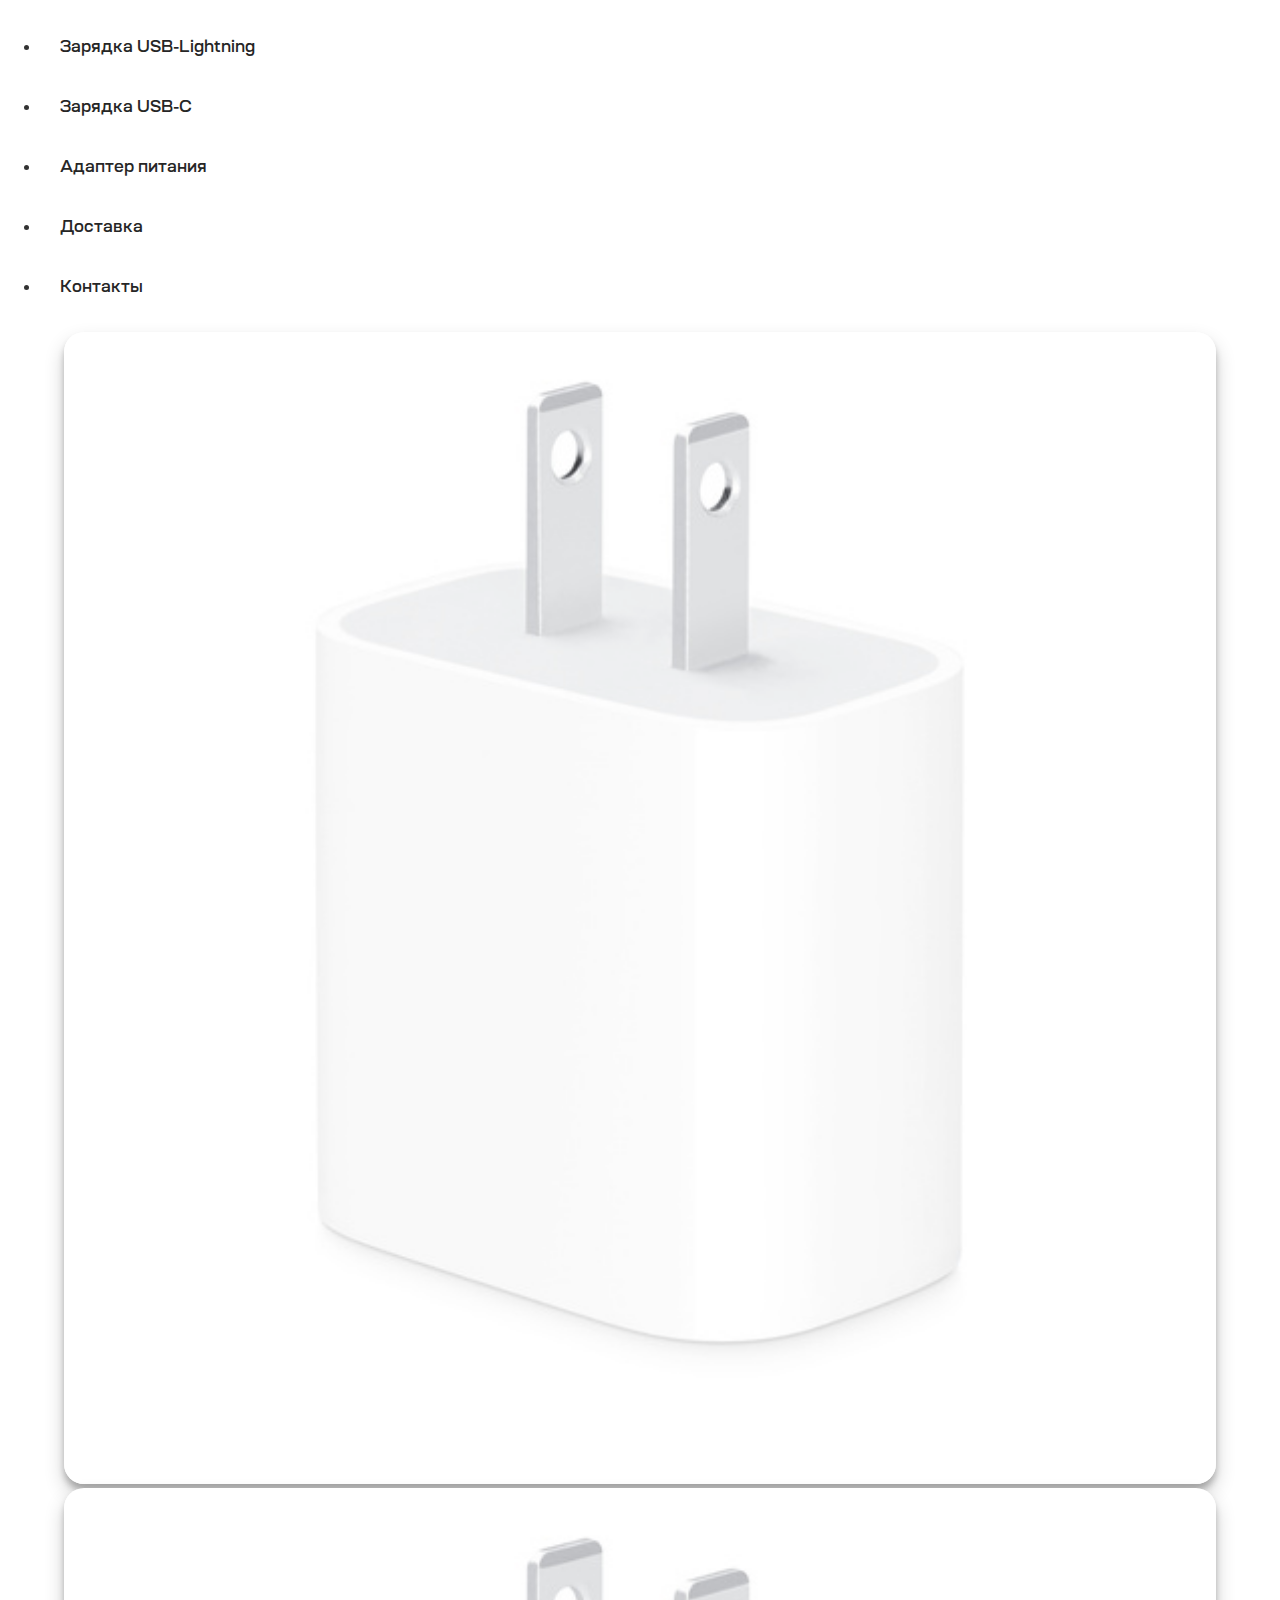
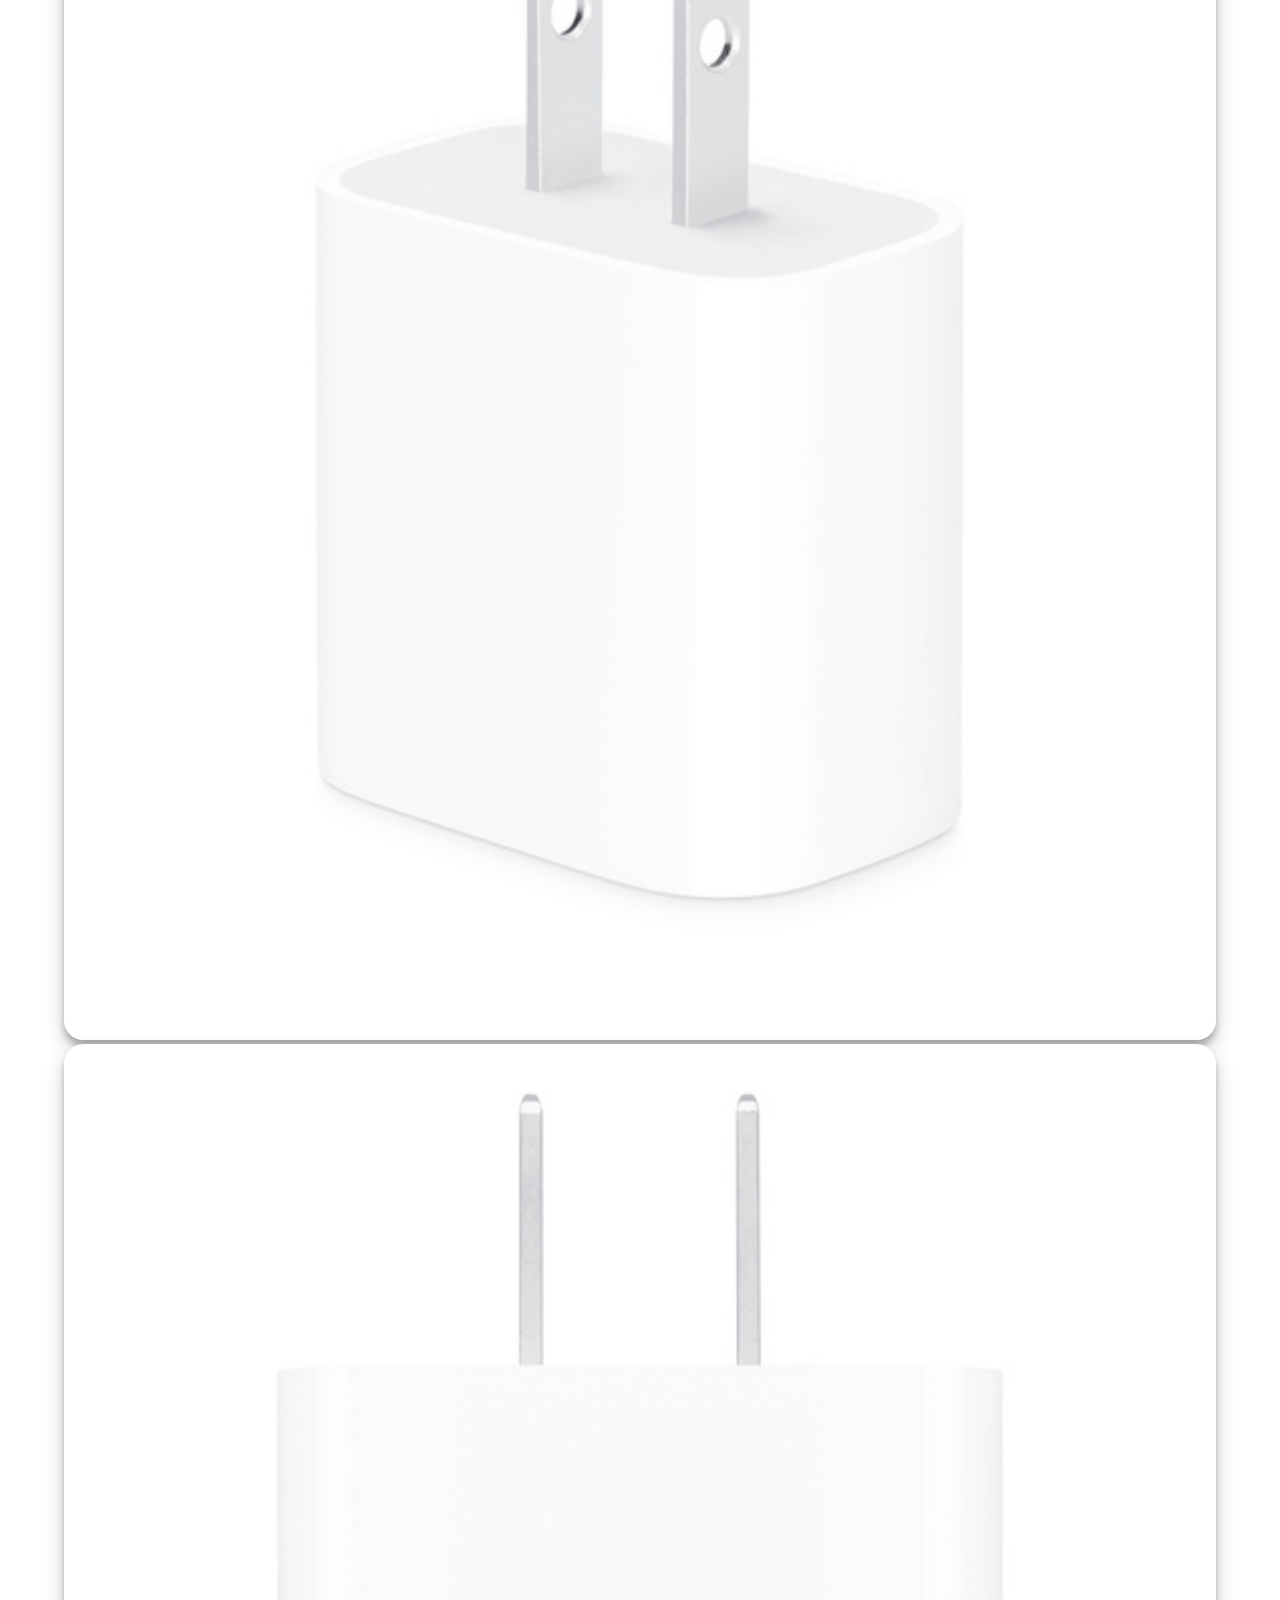
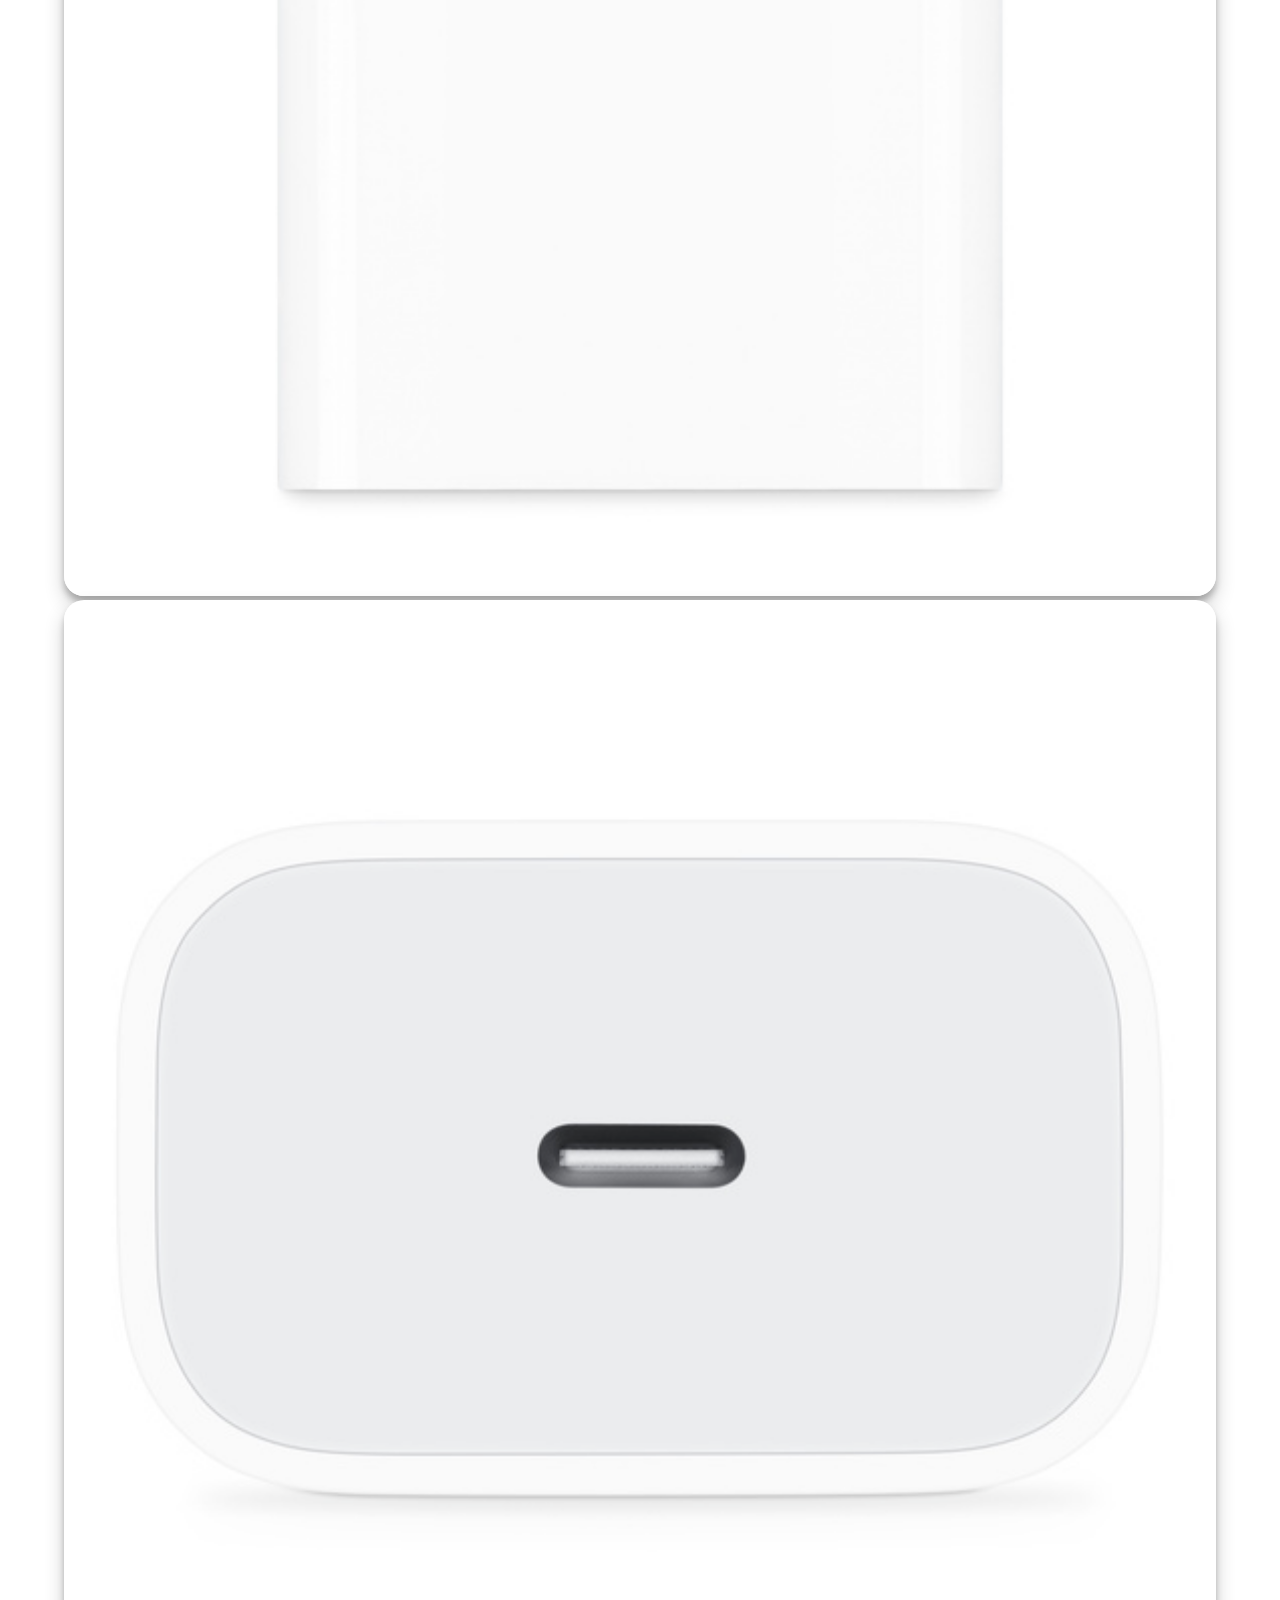
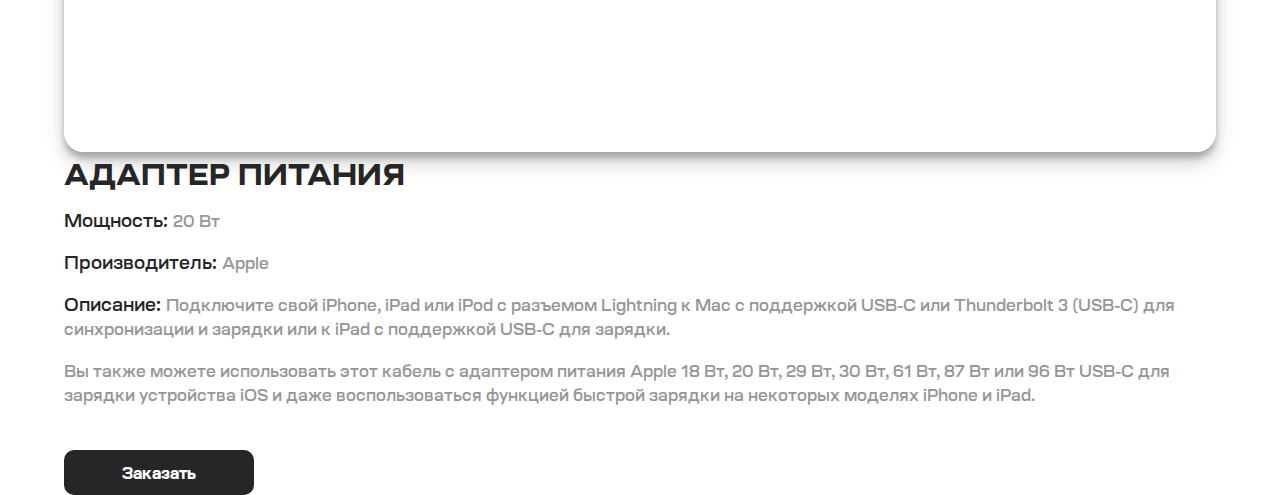
==== html/adapter.html @ 34aa5b3f "JS-Store20" ====
<!DOCTYPE html>
<html lang="en">
<head>
    <meta charset="UTF-8">
    <meta http-equiv="X-UA-Compatible" content="IE=edge">
    <meta name="viewport" content="width=device-width, initial-scale=1.0">
    <link href="https://cdn.jsdelivr.net/npm/bootstrap@5.1.3/dist/css/bootstrap.min.css" rel="stylesheet" integrity="sha384-1BmE4kWBq78iYhFldvKuhfTAU6auU8tT94WrHftjDbrCEXSU1oBoqyl2QvZ6jIW3" crossorigin="anonymous">
    <link rel="stylesheet" href="/css/style2.css">
    <link rel="stylesheet" href="/css/card.css">
    <title>Adapter</title>
</head>
<body>
    <nav class="navbar navbar-expand-sm mt-5">
        <div class="container-md">
          <div class="collapse navbar-collapse justify-content-center" id="navbarSupportedContent">
            <ul class="navbar-nav start-50">
              <li class="nav-item">
                <a class="nav-link" aria-current="page" href="/index.html">Зарядка USB-Lightning</a>
              </li>
              <li class="nav-item">
                <a class="nav-link" aria-current="page" href="/index.html">Зарядка USB-C</a>
              </li>
              <li class="nav-item">
                <a class="nav-link" aria-current="page" href="/index.html">Адаптер питания</a>
              </li>
              <li class="nav-item">
                <a class="nav-link" aria-current="page" href="/index.html">Доставка</a>
              </li>
              <li class="nav-item">
                <a class="nav-link" aria-current="page" href="/index.html">Контакты</a>
              </li>
            </ul>
          </div>
        </div>
      </nav>

      <div class="container2">

      <div class="row mt-5 justify-content-center">
          <div class="col-12 col-md-5">
              <div class="row">
                <div class="col-12 card_image">
                    <img id="changeImg" src="/adapter-img/Adapter1.png" alt="Adapter">
                  </div>
              </div>
              <div class="row mt-3 mb-5">
                  <div class="col-4 card_image">
                    <img id="image1" src="/adapter-img/Adapter1.png" alt="Adapter" onclick="images1()">
                  </div>
                  <div class="col-4 card_image">
                    <img id="image2" src="/adapter-img/Adapter2.png" alt="Adapter back" onclick="images2()">
                  </div>
                  <div class="col-4 card_image">
                    <img id="image3" src="/adapter-img/Adapter3.png" alt="Adapter top" onclick="images3()">
                  </div>
              </div>
          </div>

          <div class="col-12 col-md-5">
            <div class="cardheader_title">
                <h2>
                  Адаптер питания
                </h2>
            </div>
            <div class="cardheader_subtitle">
                <p>
                    Мощность: <span>20 Вт</span>
                </p>
                <p>
                    Производитель: <span>Apple</span>
                </p>
                <p>
                    Описание: <span>Подключите свой iPhone, iPad или iPod с разъемом Lightning к Mac с поддержкой USB-C или Thunderbolt 3 (USB-C) для синхронизации и зарядки или к iPad с поддержкой USB-C для зарядки. </span>
                </p>
                <p>
                  <span>
                    Вы также можете использовать этот кабель с адаптером питания Apple 18 Вт, 20 Вт, 29 Вт, 30 Вт, 61 Вт, 87 Вт или 96 Вт USB-C для зарядки устройства iOS и даже воспользоваться функцией быстрой зарядки на некоторых моделях iPhone и iPad. </span>
                  </p>
                <button type="button" class="info-btn">Заказать</button>
          </div>
      </div>
    </div>

    </div>


    <script src="https://cdn.jsdelivr.net/npm/@popperjs/core@2.10.2/dist/umd/popper.min.js" integrity="sha384-7+zCNj/IqJ95wo16oMtfsKbZ9ccEh31eOz1HGyDuCQ6wgnyJNSYdrPa03rtR1zdB" crossorigin="anonymous"></script>
      <script src="https://cdn.jsdelivr.net/npm/bootstrap@5.1.3/dist/js/bootstrap.min.js" integrity="sha384-QJHtvGhmr9XOIpI6YVutG+2QOK9T+ZnN4kzFN1RtK3zEFEIsxhlmWl5/YESvpZ13" crossorigin="anonymous"></script>
      <script src="/script/scriptcard.js"></script>
</body>
</html>
---- css/style2.css ----
body {
    font-family: "Ruberoid-600";
    margin: 0;
    padding: 0;
    background-color: #fff;
    color: #333;
}

h1, h2, h3, h4, h5, h6 {
    margin: 0;
}

.container1 {
    width: 90%;
    margin: 0 auto;
}


/* Navbar */
.nav-item {
    padding: 20px;
}

.nav-link {
    font-weight: 600;
    font-style: normal;
    color: #262626;
    font-size: 16px;
    text-decoration: none;
    transition: color .2 linear;
    position: relative;
    padding: 0;
}

.nav-link::before {
    content: '';
    width: 0;
    height: 2px;
    background-color: #262626;
    position: absolute;
    transition: all .2s linear;
    left: 0;
    bottom: -5px;
}

.nav-link:hover {
    color: black;
}

.nav-link:hover::before {
    width: 100%;
}

.nav-link:visited {
    color: black
}

/* Lightning */
.lightning {
    margin-top: 30px;
}

.lightning-text {
    margin-top: 100px;
}

.lightning-img img{
    width: 100%;
}

/* Usb-c */
.usb-c {
    margin-top: 10px;
}

.usbc-text {
    margin-top: 200px;
}

.usbc-img img{
    width: 100%;
}

/* Adapter */
.adapter {
    margin-top: 140px;
    margin-bottom: 140px;
}

.adapter-text {
    margin-top: 100px;
}

.adapter-img img {
    width: 100%;
}

/* Footer */

.footer {
    background-color: #e5e5e5;
    padding: 50px 120px;
    color: #3d3d3d;
}

.footer_text {
    color: #262626;
    opacity: 0.7;
}


.footer_text h4{
    font-size: 24px;
}

.footer_text p{
    font-family: "Ruberoid-300";
    font-size: 16px;
}

.footer .row {
    margin-top: 50px;
}

.footer .row .col-md-3 h1{
    font-size: 24px;
} 

.footer .row .col-md-3 h5{
    font-size: 18px;
}


.footer_list {
    display: flex;
    flex-direction: column;
}

.footer_link {
    font-family: "Ruberoid-300";
    font-size: 16px;
    margin-top: 10px;
    list-style-type: none;
    text-align: start;
    text-decoration: none;
    color: #262626;
    transition: color .2 linear;
}

.footer_link:hover  {
    font-family: "Ruberoid-600";
    color: black;
}

.social-media {
    margin-left: -40px;
    text-align: center;
}

.footer_icon {
    margin: 15px;
    margin-top: 20px;
}

.footer_icon:hover {
    transform: scale(1.2);
}


/* General */
.title h1{
    font-family: "Ruberoid-800";
    font-style: normal;
    font-size: 120px;
    text-transform: uppercase;
    color: #000;
    opacity: 6%;
}

.sub-title h2{
    font-family: "Ruberoid-800";
    font-style: normal;
    font-size: 47px;
    margin-top: -60px;
    /* position: absolute; */
    text-transform: uppercase;
    color: #000;
}

.info-text {
    font-family: "Ruberoid-600";
    font-style: normal;
    font-size: 16px;
    line-height: 20.8px;
    color: #454545;
}

.info-btn {
    font-family: "Ruberoid-800";
    margin-top: 25px;
    font-size: 16px;
    color: #fff;
    border-radius: 10px;
    border-style: solid;
    border-color: #262626;
    background-color: #262626;
    text-align: center; 
    height: 45px; 
    width: 190px; 
    text-decoration: none;
    transition: background .1s linear, color .1s linear;
}

.info-btn:hover {
    background-color: black;
    color: #fff;
    border-color: black;
    transform: scale(1.1);
}


/* 576px */
@media (max-width: 576px) {
    /* Lightning */
    .lightning {
        margin-top: 25px;
    }
    
    .lightning-text {
        margin-top: 0px;
    }
    
    /* USB-C */
    .usb-c {
        margin-top: 15px;
    }
    
    .usbc-text {
        text-align: start !important;
        margin-top: 0px;
    }
    
    /* Adapter */
    .adapter {
        margin-top: 15px;
        margin-bottom: 20px;
    }
    
    .adapter-text {
        margin-top: 0px;
    }

    /* Footer */
    .footer {
        background-color: #ebe9e9;
        padding: 30px 20px !important;
        color: #3d3d3d;
    }
    
    .footer .row {
        justify-content: center;
        text-align: center;
        margin-top: 15px;
    }

    .categories {
        display: none;
    } 
    
    .information {
        margin-top: 10px;
    }
    
    .footer_list {
        display: flex;
        flex-direction: column;
    }

    .footer_link {
        text-align: center;
    }
      
    .social-media {
        margin-top: 20px;
        margin-left: 0px;
        text-align: center;
    }
    
    .footer_icon {
        margin: 15px;
    }

    /* General */
    .title h1{
        font-family: "Ruberoid-800";
        font-style: normal;
        font-size: 15vw;
        text-transform: uppercase;
        color: #000;
        opacity: 6%;
    }

    .sub-title h2{
        font-family: "Ruberoid-800";
        font-style: normal;
        font-size: 6vw;
        margin-top: -30px;
        /* position: absolute; */
        text-transform: uppercase;
        color: #000;
    }

    .info-text {
        font-family: "Ruberoid-600";
        font-style: normal;
        font-size: 16px;
        line-height: 20.8px;
        color: #262626;
        opacity: 80%;

    }

    a button {
        display: none;
    }


}


/* 768 */
@media (min-width: 577px) and (max-width: 768px) {
    /* Navbar */
    .nav-item {
        padding: 5px;
    }

    /* Lightning */
    .lightning {
        margin-top: 25px;
    }
    
    .lightning-text {
        margin-top: 0px;
    }

    .lightning-img img {
        float: right;
        width: 70%;
    }
    
    /* USB-C */
    .usb-c {
        margin-top: 15px;
    }
    
    .usbc-text {
        text-align: end !important;
        margin-top: 0px;
    }

    .usbc-img img {
        /* margin-top: -100px; */
        width: 70%;
    }
    
    /* Adapter */
    .adapter {
        margin-top: 15px;
        margin-bottom: 20px;
    }
    
    .adapter-text {
        margin-top: 0px;
    }

    .adapter-img img {
        float: right;
        /* margin-top: -100px; */
        width: 70%;
    }

    /* Footer */
    .footer {
        background-color: #ebe9e9;
        padding: 30px 30px !important;
        color: #3d3d3d;
    }
    
    .footer .row {
        margin-top: 30px;
    }
    
    .footer_list {
        display: flex;
        flex-direction: column;
    }
      
    .social-media {
        margin-left: 0px;
        text-align: center;
    }
    
    .footer_icon {
        margin: 12px;
    }

    /* General */
    .title h1{
        font-family: "Ruberoid-800";
        font-style: normal;
        font-size: 15vw;
        text-transform: uppercase;
        color: #000;
        opacity: 6%;
    }

    .sub-title h2{
        font-family: "Ruberoid-800";
        font-style: normal;
        font-size: 6vw;
        margin-top: -60px;
        /* position: absolute; */
        text-transform: uppercase;
        color: #000;
    }

    .info-text {
        font-family: "Ruberoid-600";
        font-style: normal;
        font-size: 16px;
        line-height: 20.8px;
        color: #262626;
        opacity: 80%;

    }


}

























@font-face {
    font-family: "Ruberoid-800";
    src: url(/Ruberoid/Ruberoid-ExtraBold.otf);
}

@font-face {
    font-family: "Ruberoid-600";
    src: url(/Ruberoid/Ruberoid-SemiBold.otf);
}

@font-face {
    font-family: "Ruberoid-300";
    src: url(/Ruberoid/Ruberoid-Light.otf);
}
---- css/card.css ----
/* Container */
.container2 {
    width: 90%;
    margin: 0 auto;
}


/* Text */
.cardheader_title h2{
    font-family: "Ruberoid-800";
    font-size: 30px;
    text-transform: uppercase;
    color: #262626;
}

.cardheader_subtitle p{
    margin-top: 15px;
    font-family: "Ruberoid-600";
    font-size: 18px;
    color: #262626;
    line-height: 24px;
}

.cardheader_subtitle span {
    font-size: 16px;
    color: #969696;
}

/* Image */

.card_image img{
    height: auto;
    width: 100%;
    cursor: pointer;
    border-radius: 20px;
    box-shadow: 0 10px 20px rgba(0,0,0,0.19), 0 6px 6px rgba(0,0,0,0.23);
}












@font-face {
    font-family: "Ruberoid-800";
    src: url(/Ruberoid/Ruberoid-ExtraBold.otf);
}

@font-face {
    font-family: "Ruberoid-600";
    src: url(/Ruberoid/Ruberoid-SemiBold.otf);
}

@font-face {
    font-family: "Ruberoid-300";
    src: url(/Ruberoid/Ruberoid-Light.otf);
}
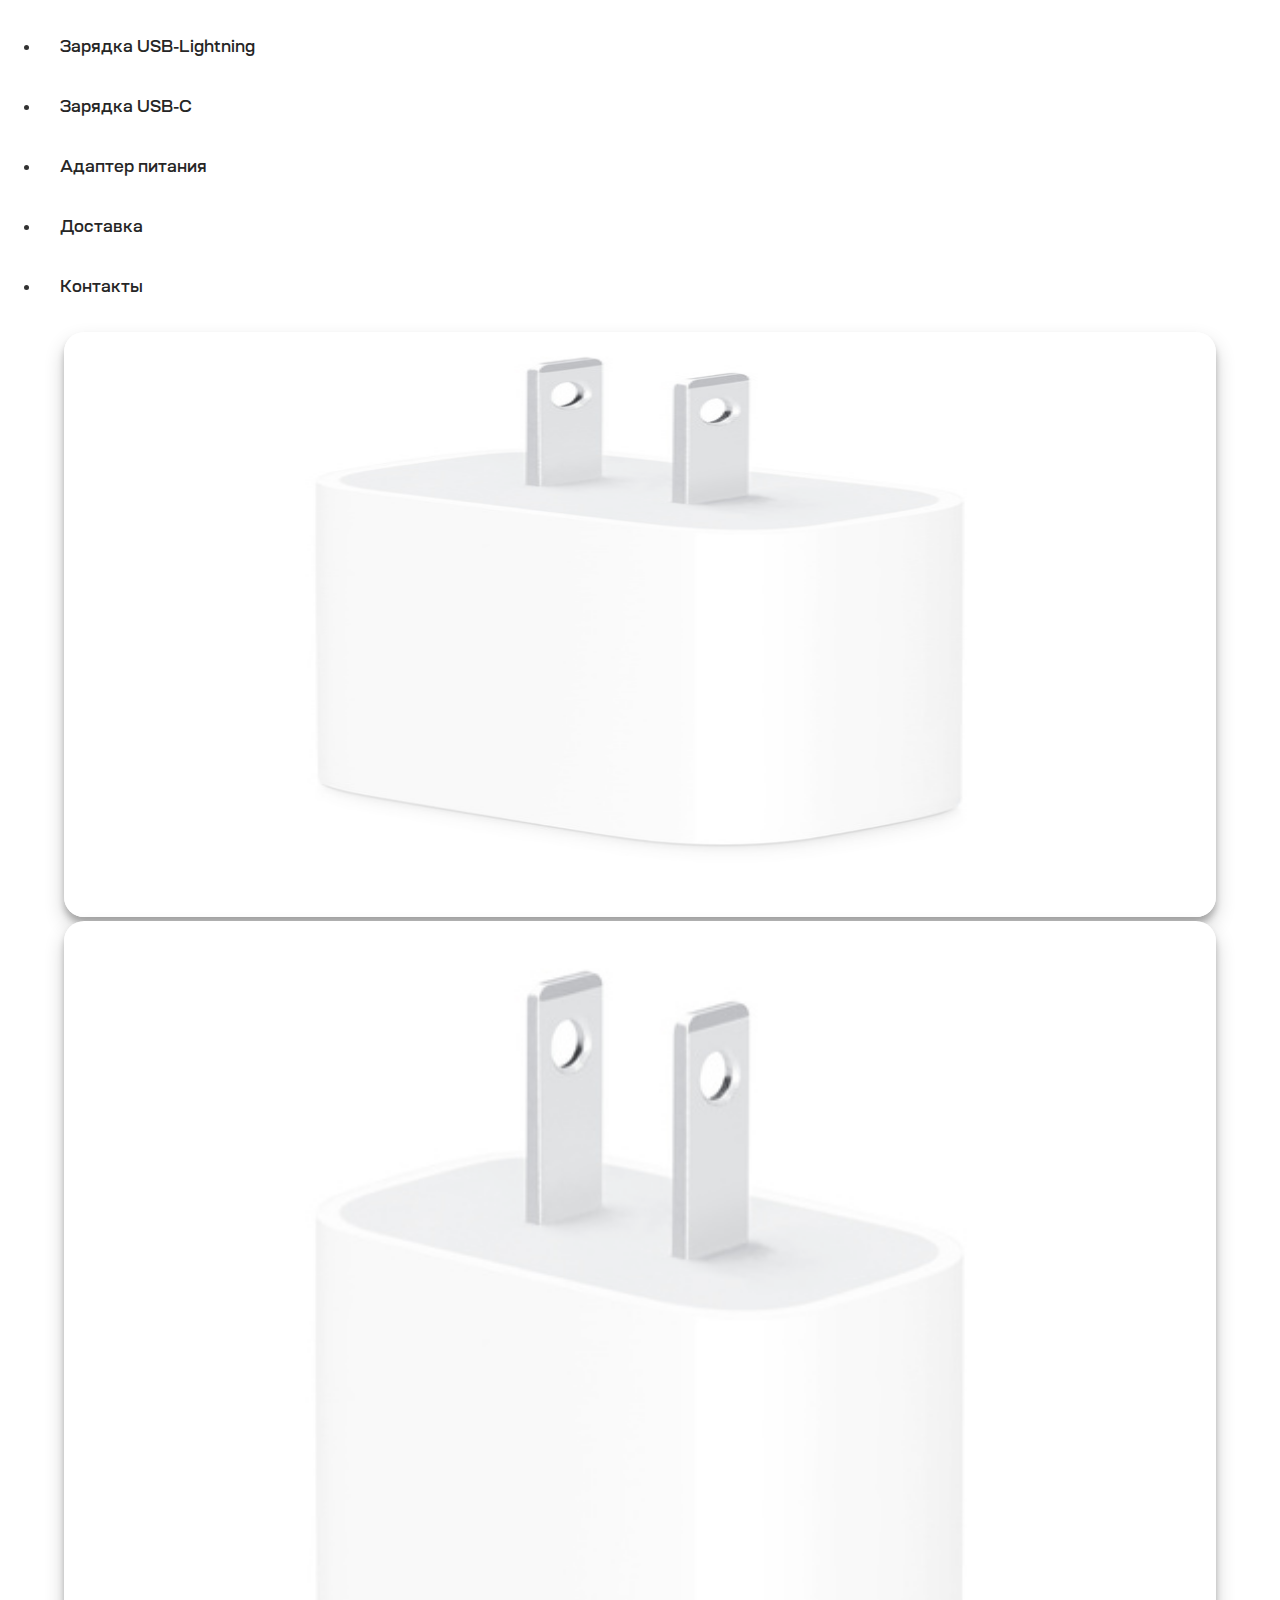
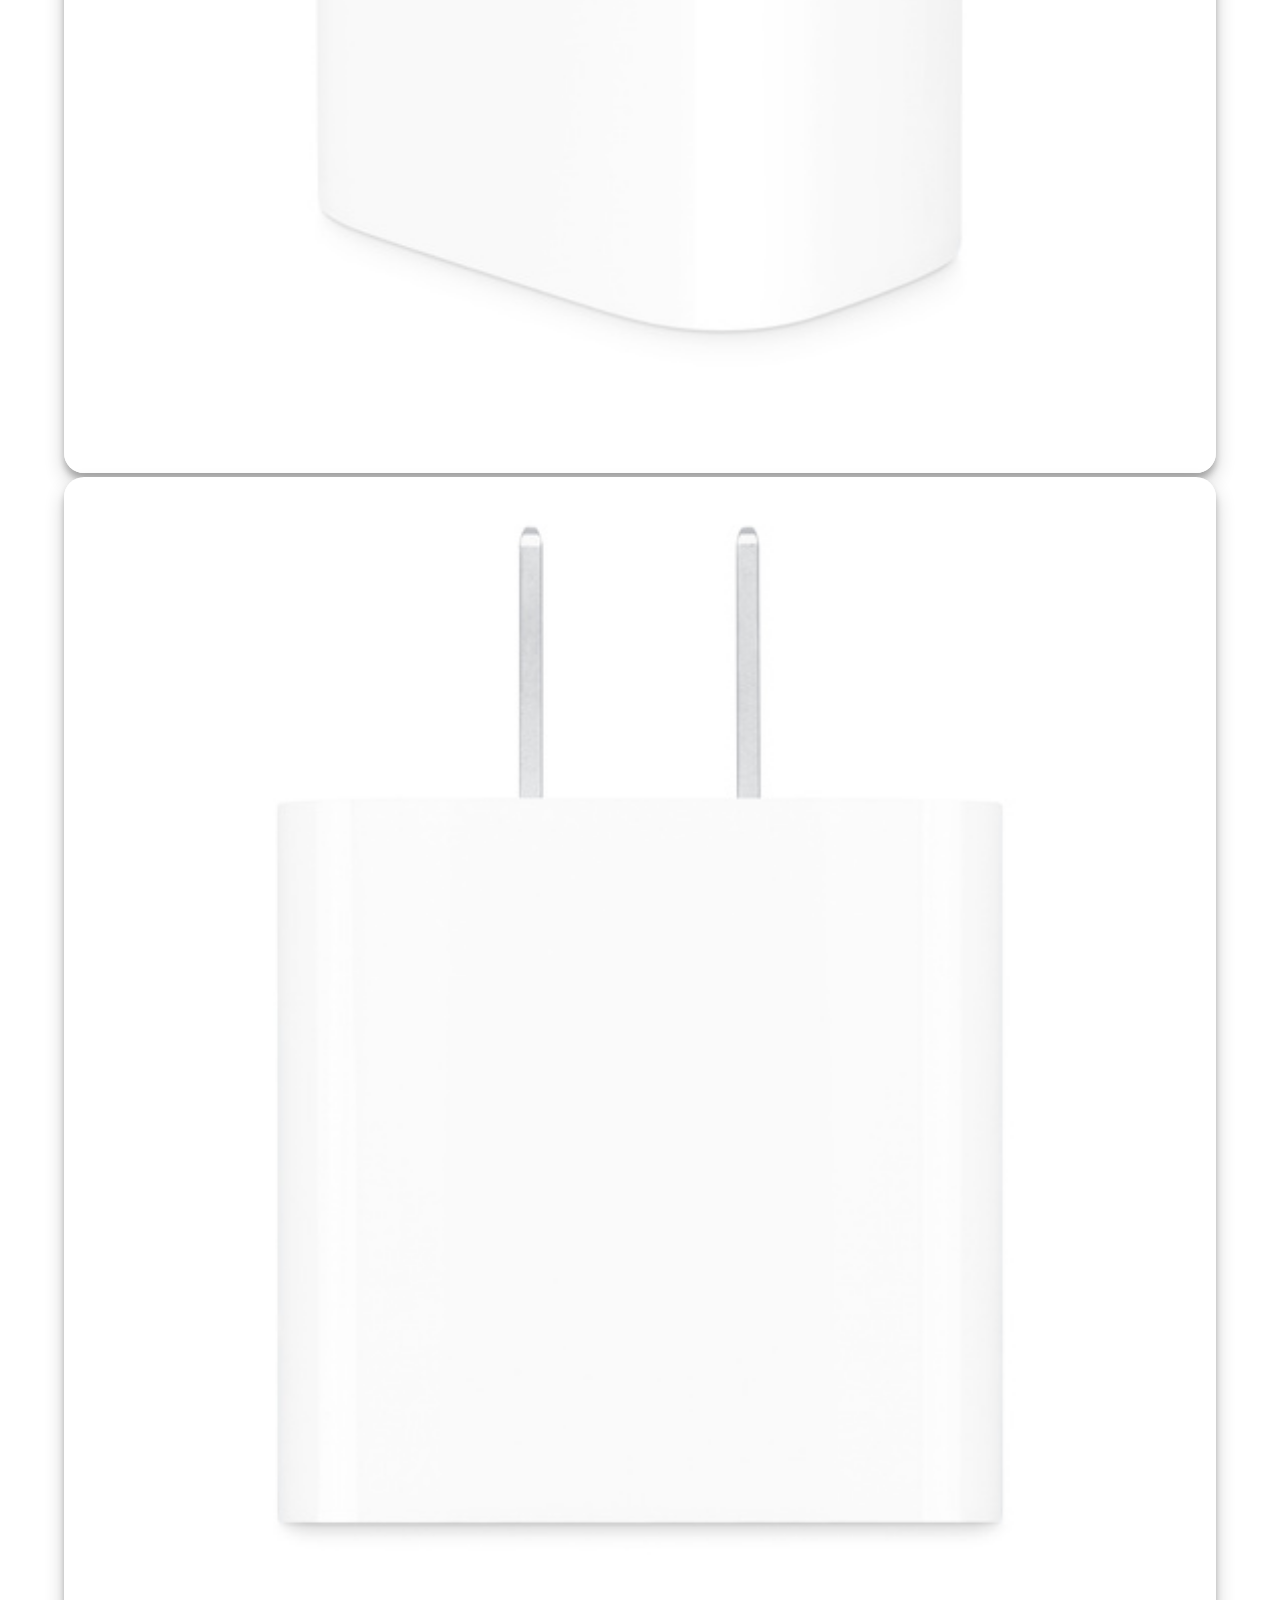
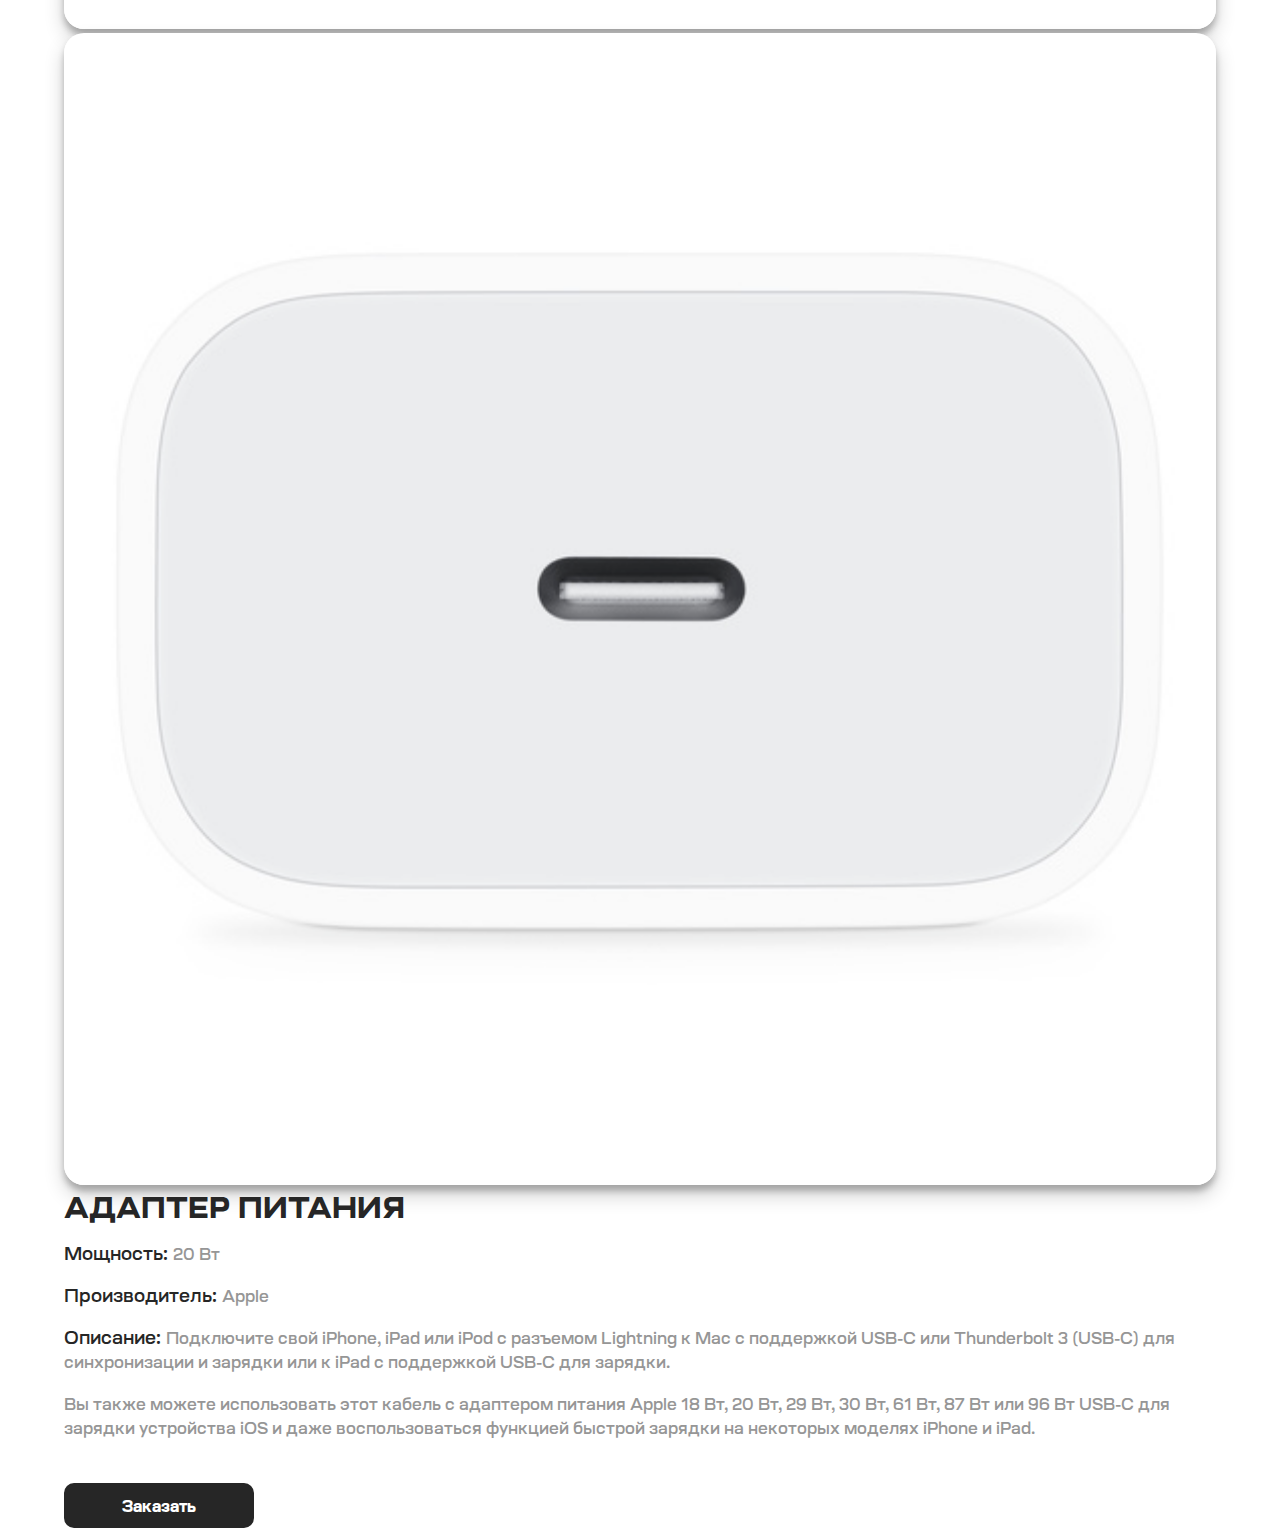
==== commit 5a262202: "JS-Store21" ====
--- a/html/adapter.html
+++ b/html/adapter.html
@@ -39,7 +39,7 @@
       <div class="row mt-5 justify-content-center">
           <div class="col-12 col-md-5">
               <div class="row">
-                <div class="col-12 card_image">
+                <div class="col-12 forImg mb-0">
                     <img id="changeImg" src="/adapter-img/Adapter1.png" alt="Adapter">
                   </div>
               </div>
--- a/css/card.css
+++ b/css/card.css
@@ -28,6 +28,13 @@
 }
 
 /* Image */
+.forImg  img{
+    width: 100%;
+    height: 65vh;
+    cursor: pointer;
+    border-radius: 20px;
+    box-shadow: 0 10px 20px rgba(0,0,0,0.19), 0 6px 6px rgba(0,0,0,0.23);
+}
 
 .card_image img{
     height: auto;
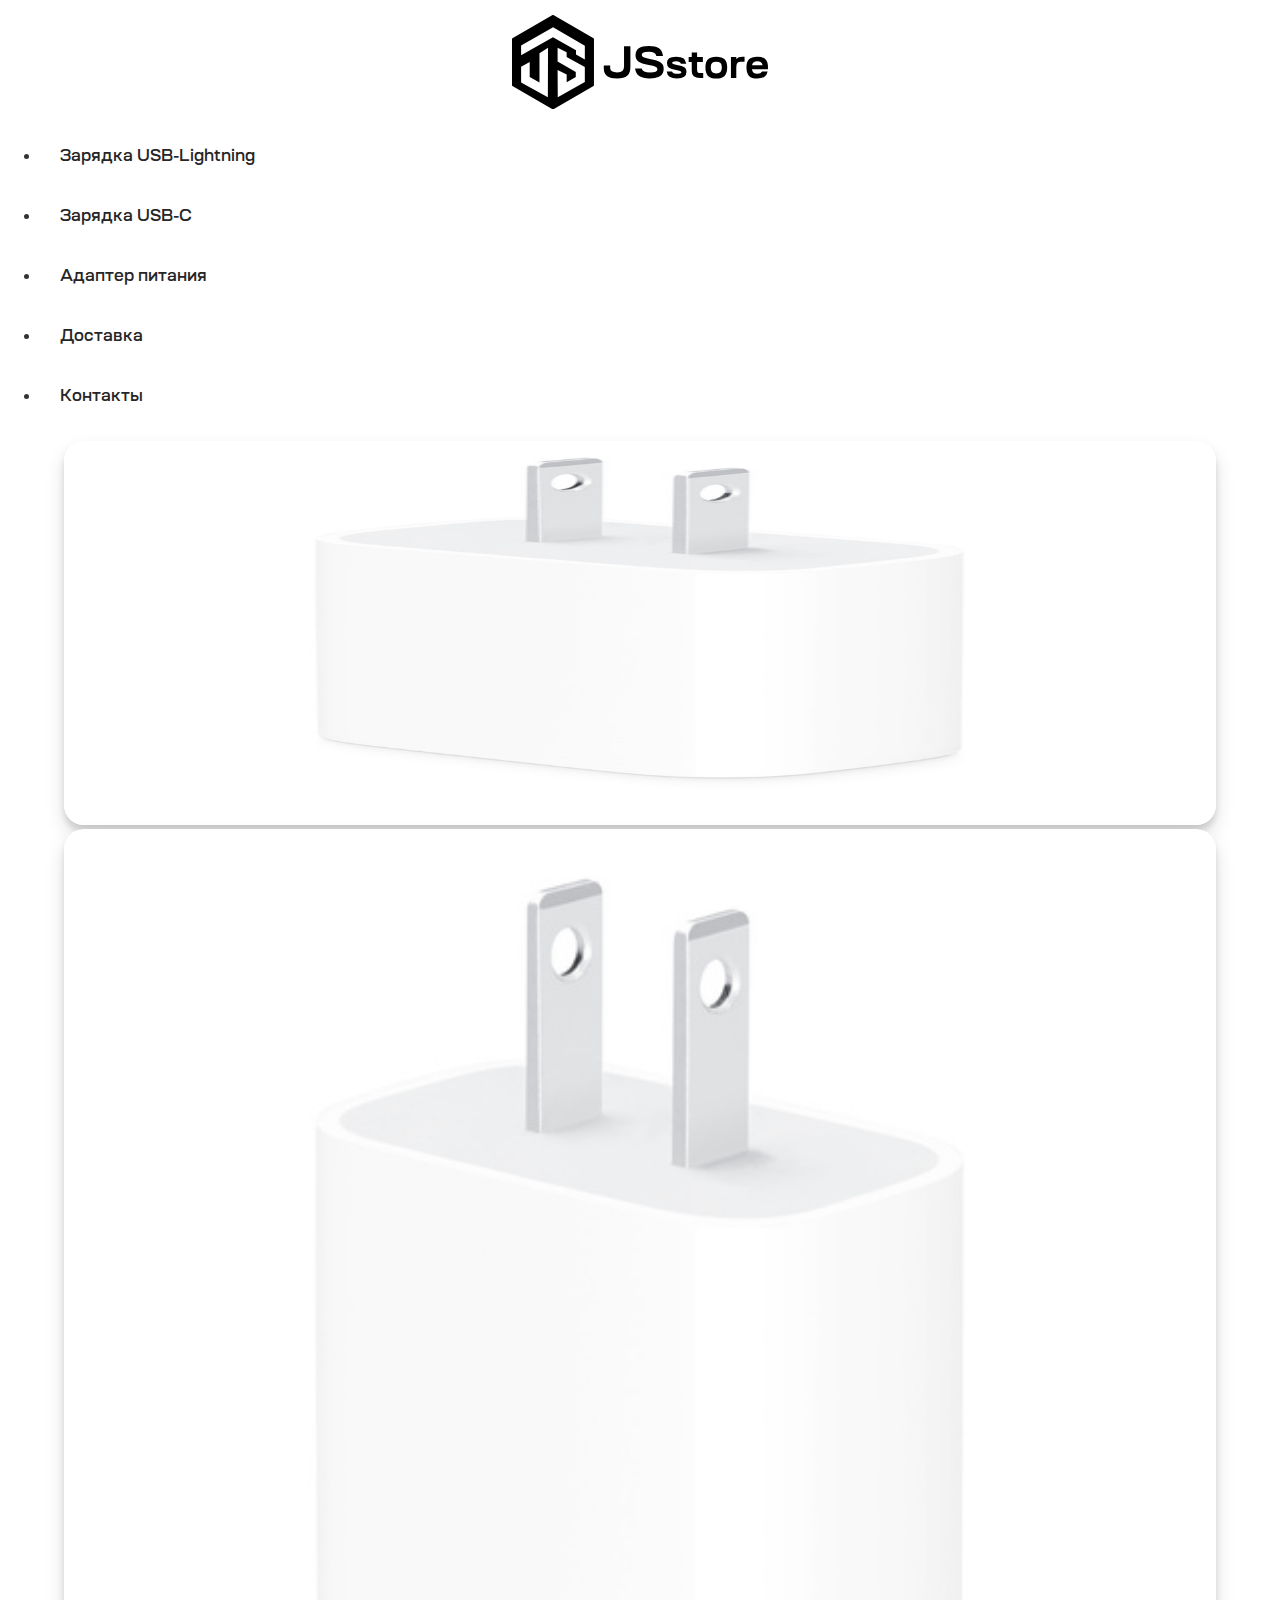
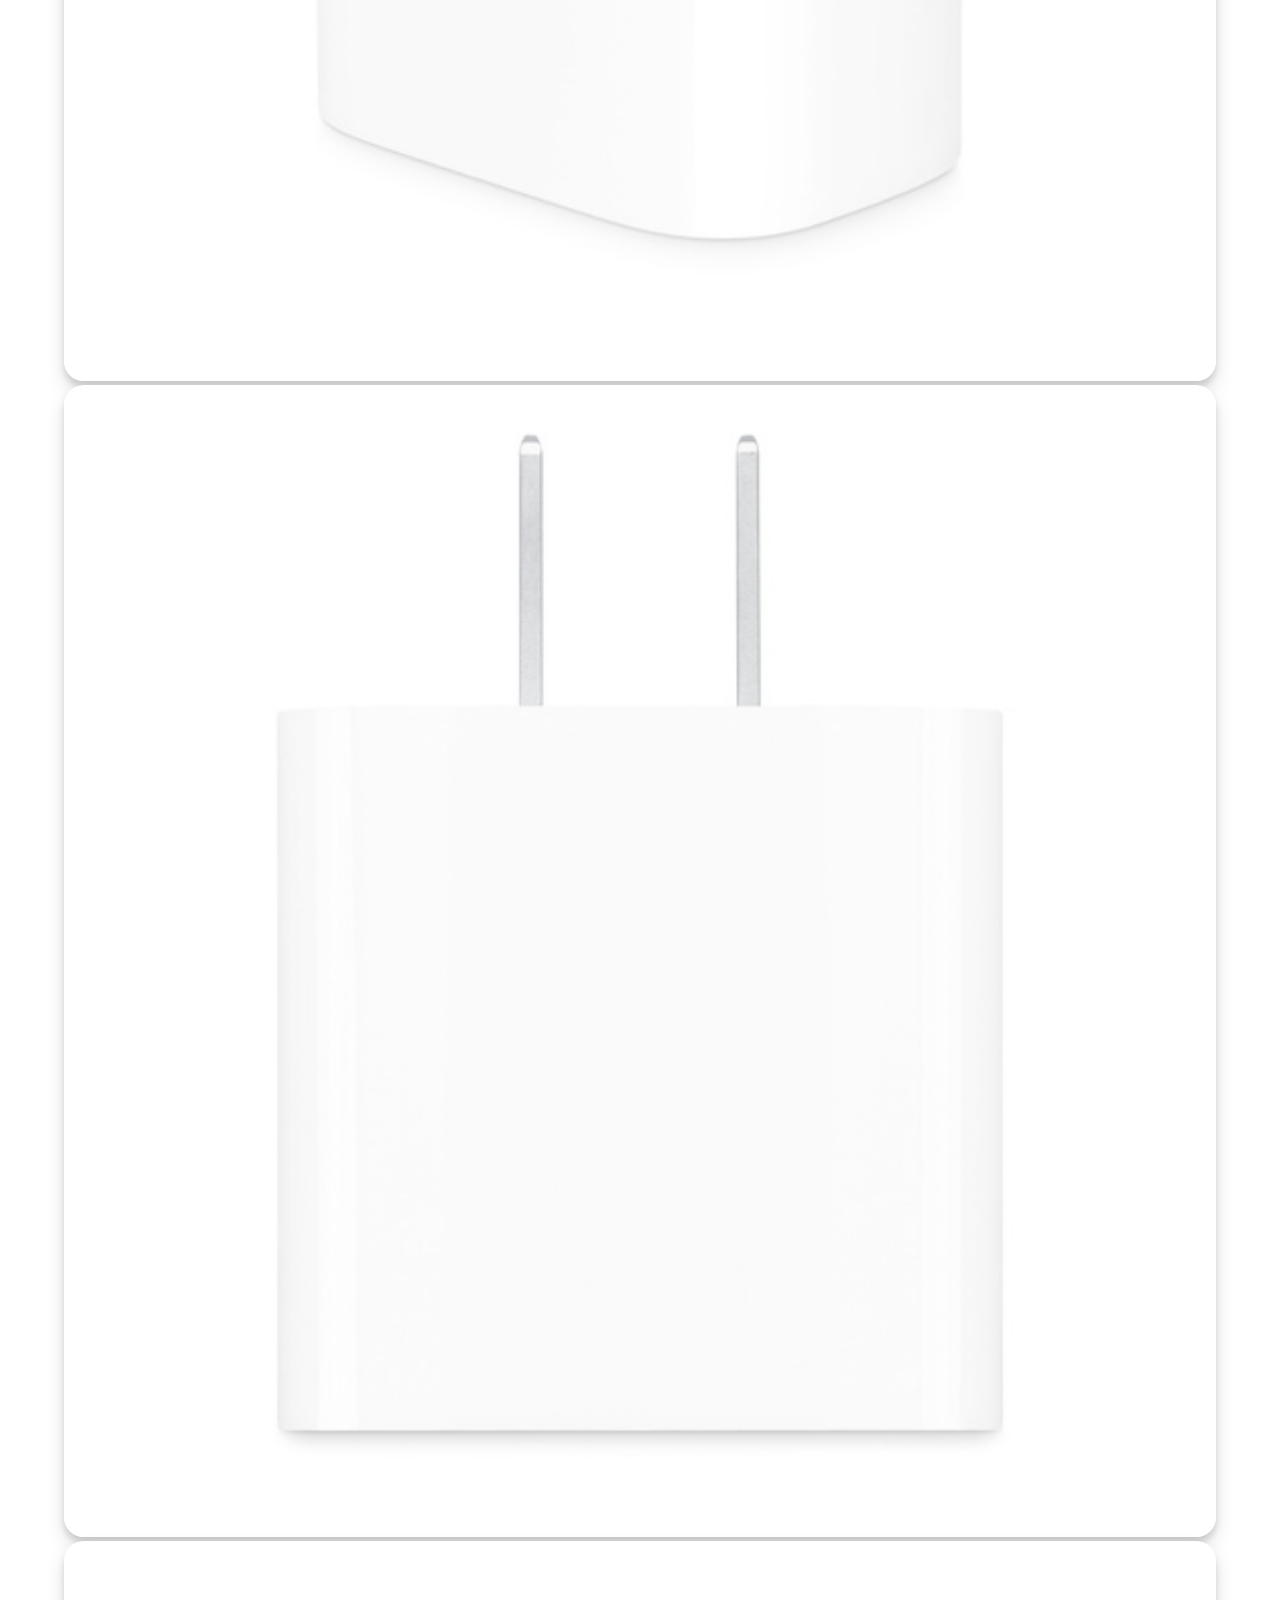
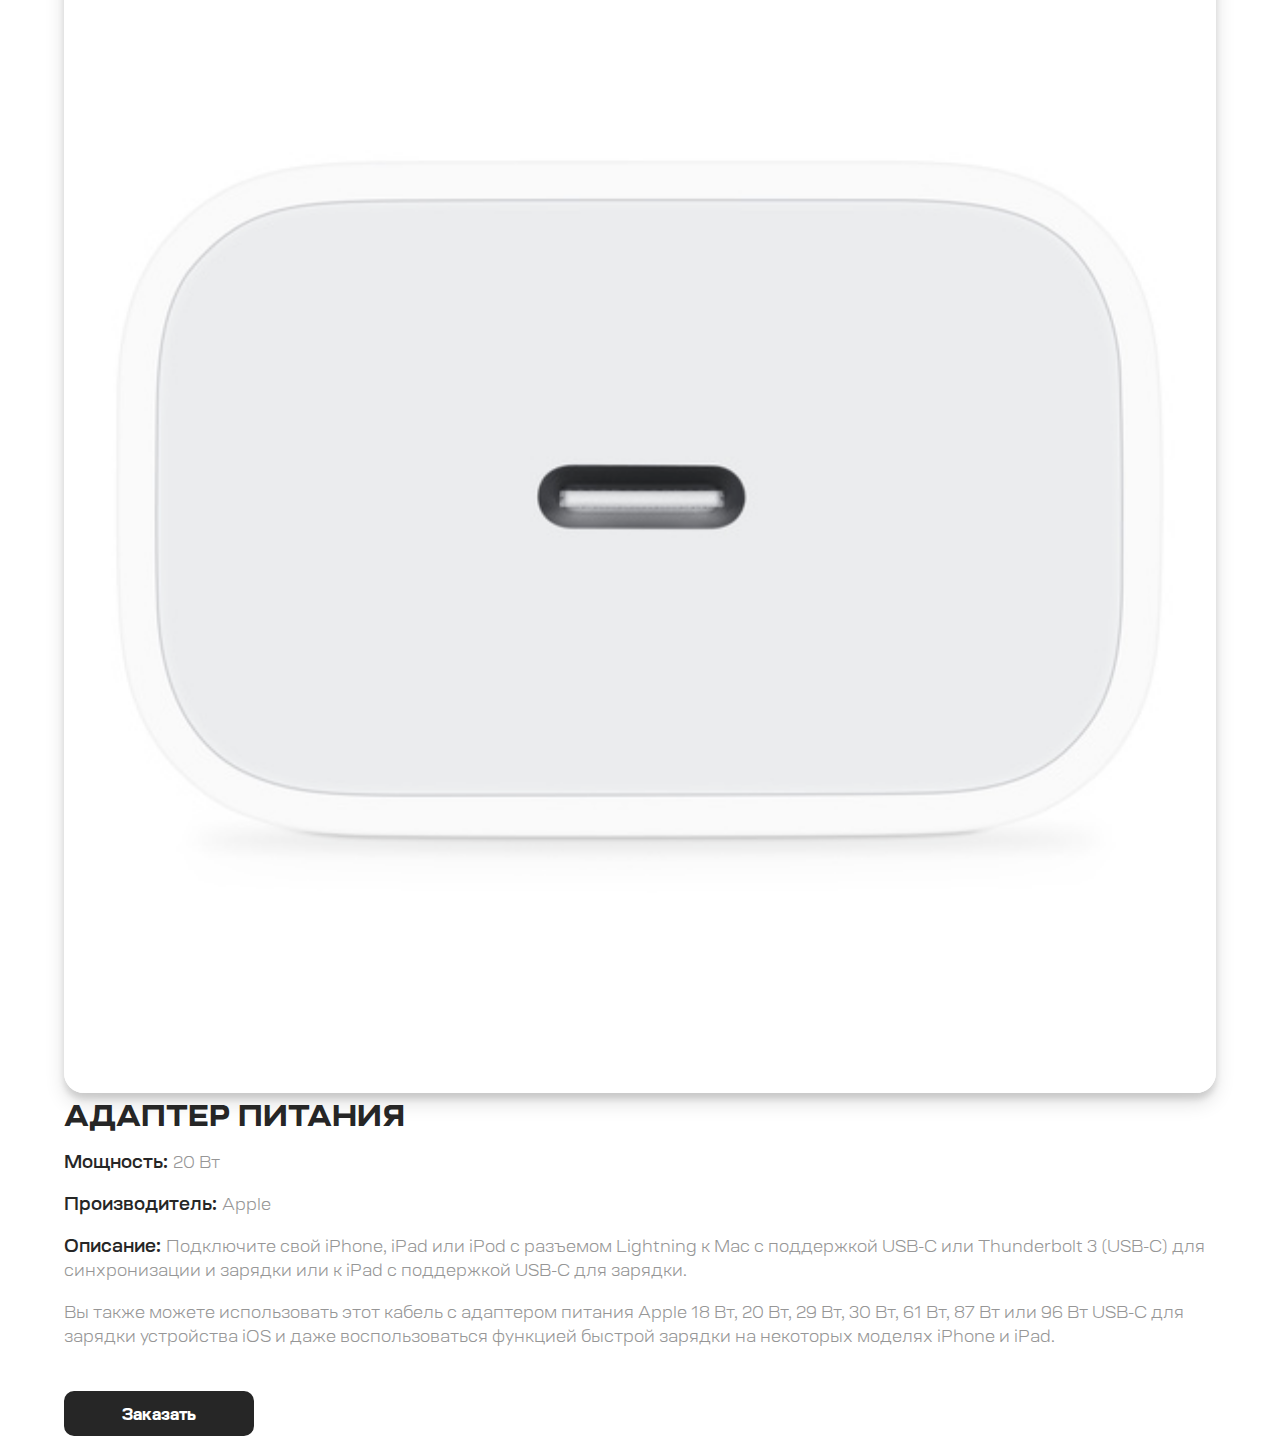
==== commit 8c84dd3f: "JS-Store40" ====
--- a/html/adapter.html
+++ b/html/adapter.html
@@ -10,6 +10,9 @@
     <title>Adapter</title>
 </head>
 <body>
+  <a class="navbar_brand" href="#">
+    <svg xmlns="http://www.w3.org/2000/svg" viewBox="0 0 1896.38 699.11"><defs><style>.cls-1{fill:#fff;}</style></defs><g id="Слой_2" data-name="Слой 2"><g id="Слой_1-2" data-name="Слой 1"><path d="M604,172.44,306.78.86a6.37,6.37,0,0,0-6.4,0L3.2,172.44A6.39,6.39,0,0,0,0,178V521.13a6.39,6.39,0,0,0,3.2,5.54L300.38,698.25a6.42,6.42,0,0,0,6.4,0L604,526.67a6.39,6.39,0,0,0,3.2-5.54V178A6.39,6.39,0,0,0,604,172.44Z"/><polygon class="cls-1" points="67.42 298.76 67.42 225.15 304.45 90.05 539.54 228.29 539.74 328.98 474.06 292.48 474.06 261.81 303.58 165.01 67.42 298.76"/><polygon class="cls-1" points="67.42 382.47 67.42 499.84 265.65 609.06 266.85 242.81 203.56 283.2 203.56 499.39 131.15 459.22 131.15 347.54 67.42 382.47"/><polygon class="cls-1" points="337.77 242.81 337.77 343.94 472.49 422.75 472.49 459.89 405.13 498.38 405.13 441.49 337.77 407.08 338.96 609.06 539.44 496.55 539.44 385.54 404.79 310.43 404.79 276.62 337.77 242.81"/><path d="M679.91,392.44V375h47.43v18.5q0,32.3,51.8,32.29,26.24,0,38.51-10.93t12.28-33.47V231.65H877V384.37q0,44.75-23.38,65.26T778.8,470.15q-51.46,0-75.18-18.67T679.91,392.44Z"/><path d="M911.67,395.81h48.44q4.36,15.46,19.51,22.7t44.06,7.23q53.49,0,53.49-23.88,0-11.43-14.13-18.5t-49.45-13.12q-56.51-10.1-77.53-25.39t-21-45.92q0-36,24.22-53t75-17q49.46,0,74.34,17.33t30.28,57h-49.45q-3.36-15.81-17.32-23T1011.24,273q-50.13,0-50.12,23.21,0,10.42,13,16.82t47.26,12.78q58.53,10.77,80.39,26.24t21.87,46.42q0,36.33-25.57,54t-78.71,17.66q-51.13,0-76.69-17.5T911.67,395.81Z"/><path d="M1146.08,417.65h39q5.7,18.3,38.1,18.3,31.2,0,31.2-12.6,0-11.4-39.3-16.8-36.6-4.2-51.9-15.75t-15.3-34.65q0-24.3,16.2-35.85t51.3-11.56q36.3,0,54.15,12.46t21.15,40h-39a23.57,23.57,0,0,0-11.85-13.94q-8.55-4.35-25-4.35-28.5,0-28.5,11.7,0,10.8,36,15.59,39.6,5.72,54.9,16.36t15.3,33.45q0,25.2-17,37.65T1222,470.15q-36,0-54.3-12.6T1146.08,417.65Z"/><path d="M1371.08,311.45h42.6v36.9h-42.6v60q0,11.7,5.4,16.95t18,5.25h21.91v36.9h-23.11q-32.4,0-47.1-12.9t-14.7-41.4v-64.8h-22.8v-36.9h22.8v-33.9h39.6Z"/><path d="M1451.93,328q19-19.2,61.36-19.21t61.5,19.21q19.18,19.2,19.2,61.5,0,42.6-19.2,61.65t-61.5,19q-42.3,0-61.36-19t-19-61.65Q1432.89,347.14,1451.93,328Zm20.25,61.5q0,22.8,9.75,33.29t31.36,10.5q21.59,0,31.35-10.5t9.75-33.29q0-23.1-9.75-33.46t-31.35-10.34q-21.6,0-31.36,10.34T1472.18,389.45Z"/><path d="M1621.88,467.45v-156h39.6v14.1q15-16.8,46.2-16.81h15v36.91h-27q-18.3,0-26.25,10.2t-8,33.6v78Z"/><path d="M1755.68,451q-18.9-19.2-18.9-61.5t18.9-61.5q18.9-19.2,61.2-19.21,42,0,60.75,19.21t18.75,61.5q0,4.2-.6,12.6h-118.5q3.9,33.9,39.9,33.9,27,0,35.7-18.3h40.8q-6,29.1-25.5,40.8t-51.3,11.7Q1774.58,470.15,1755.68,451Zm61.5-108q-16.8,0-26.7,6.9t-12.6,22.8h78.6q-2.7-15.9-12.45-22.8T1817.18,343Z"/></g></g></svg>
+  </a>
     <nav class="navbar navbar-expand-sm mt-5">
         <div class="container-md">
           <div class="collapse navbar-collapse justify-content-center" id="navbarSupportedContent">
--- a/css/style2.css
+++ b/css/style2.css
@@ -17,8 +17,31 @@
 
 
 /* Navbar */
+.navbar {
+    margin: 0px !important;
+}
+
 .nav-item {
     padding: 20px;
+}
+
+.navbar_brand {
+    display: flex;
+    justify-content: center;
+}
+
+.navbar_brand svg {
+    margin-top: 15px;
+    width: 20%;
+}
+
+.navbar-toggler {
+    border: none;
+    color: transparent;
+}
+
+.navbar-toggler:active {
+    outline: none !important;
 }
 
 .nav-link {
@@ -75,6 +98,10 @@
 
 .usbc-text {
     margin-top: 200px;
+}
+
+.usbc-img {
+    margin: 0 auto;
 }
 
 .usbc-img img{
@@ -212,15 +239,21 @@
 }
 
 .info-btn:hover {
-    background-color: black;
-    color: #fff;
-    border-color: black;
-    transform: scale(1.1);
+    background-color: #fff;
+    color: #262626;
+    border-color: #262626;
 }
 
 
 /* 576px */
 @media (max-width: 576px) {
+
+    /* Navbar */
+    .navbar_brand svg {
+        margin-top: 15px;
+        width: 30%;
+    }
+
     /* Lightning */
     .lightning {
         margin-top: 25px;
@@ -335,6 +368,12 @@
         padding: 5px;
     }
 
+    .navbar_brand svg {
+        margin-top: 15px;
+        width: 30%;
+    }
+
+
     /* Lightning */
     .lightning {
         margin-top: 25px;
@@ -435,6 +474,17 @@
 
     }
 
+ 
+
+
+
+}
+
+@media (min-width: 769px) and (max-width: 992px) {
+
+    .image {
+        margin-top: 30%;
+    }
 
 }
 
--- a/css/card.css
+++ b/css/card.css
@@ -23,17 +23,18 @@
 }
 
 .cardheader_subtitle span {
+    font-family: "Ruberoid-300";
     font-size: 16px;
     color: #969696;
 }
 
 /* Image */
-.forImg  img{
+.forImg img{
     width: 100%;
-    height: 65vh;
+    height: 30vw;
     cursor: pointer;
     border-radius: 20px;
-    box-shadow: 0 10px 20px rgba(0,0,0,0.19), 0 6px 6px rgba(0,0,0,0.23);
+    box-shadow: 0 10px 20px rgba(0,0,0,0.12), 0 6px 6px rgba(0,0,0,0.12);
 }
 
 .card_image img{
@@ -41,7 +42,7 @@
     width: 100%;
     cursor: pointer;
     border-radius: 20px;
-    box-shadow: 0 10px 20px rgba(0,0,0,0.19), 0 6px 6px rgba(0,0,0,0.23);
+    box-shadow: 0 10px 20px rgba(0,0,0,0.12), 0 6px 6px rgba(0,0,0,0.12);
 }
 
 
